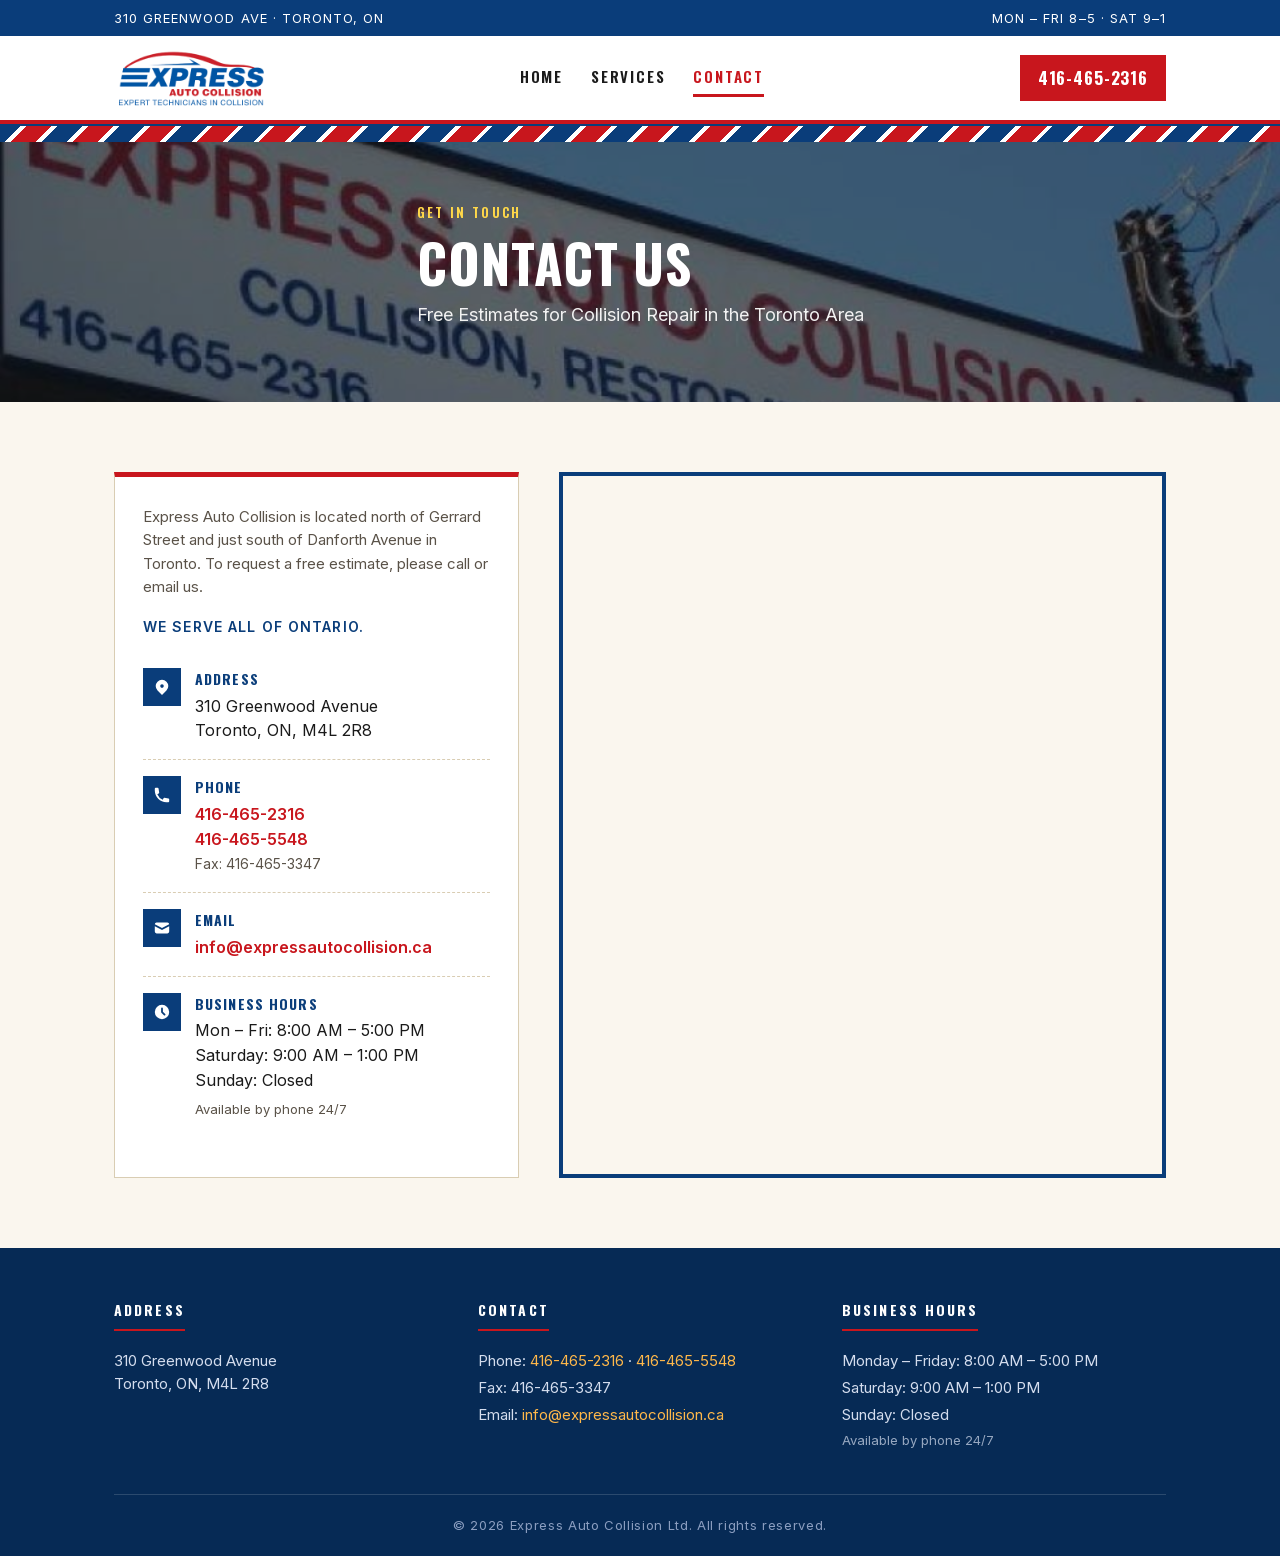
==== contact.html @ fe8fadc8 "Update Style" ====
<!DOCTYPE html>
<html lang="en">
<head>
  <meta charset="UTF-8">
  <meta name="viewport" content="width=device-width, initial-scale=1.0">
  <title>Contact Us &mdash; Express Auto Collision</title>
  <meta name="description" content="Contact Express Auto Collision in Toronto for a free estimate. Located at 310 Greenwood Avenue &mdash; call 416-465-2316.">
  <link rel="icon" type="image/png" href="assets/favicon/favicon-96x96.png" sizes="96x96">
  <link rel="icon" type="image/svg+xml" href="assets/favicon/favicon.svg">
  <link rel="shortcut icon" href="assets/favicon/favicon.ico">
  <link rel="apple-touch-icon" sizes="180x180" href="assets/favicon/apple-touch-icon.png">
  <link rel="manifest" href="assets/favicon/site.webmanifest">
  <link rel="stylesheet" href="styles.css">
</head>
<body>

  <div class="topbar">
    <div class="topbar-inner">
      <span>310 Greenwood Ave &middot; Toronto, ON</span>
      <span>Mon &ndash; Fri 8&ndash;5 &middot; Sat 9&ndash;1</span>
    </div>
  </div>

  <header class="site">
    <div class="container">
      <div class="header-row">
        <a href="index.html" class="logo">
          <img src="assets/images/logo.png" alt="Express Auto Collision">
        </a>
        <nav class="main" id="mainnav">
          <a href="index.html">Home</a>
          <a href="services.html">Services</a>
          <a href="contact.html" class="active">Contact</a>
        </nav>
        <a href="tel:4164652316" class="phone-cta">416-465-2316</a>
        <button class="menu-btn" id="menubtn" aria-label="Toggle menu" aria-controls="mainnav" aria-expanded="false">
          <span class="bar"></span>
          <span class="bar"></span>
          <span class="bar"></span>
        </button>
      </div>
    </div>
  </header>

  <div class="chevron"></div>

  <section class="page-banner">
    <img class="page-banner-img" src="assets/images/2b4786_ce7e1a1dde9145098809d41849586e33.jpg" alt="Express Auto Collision shop sign">
    <div class="page-banner-overlay">
      <div class="container">
        <p class="eyebrow" style="color:#ffd84a;">Get In Touch</p>
        <h1>Contact Us</h1>
        <p class="lede">Free Estimates for Collision Repair in the Toronto Area</p>
      </div>
    </div>
  </section>

  <section class="split">
    <div class="container">
      <div class="contact-grid">
        <div class="info-card">
          <p style="font-size:15px;margin-bottom:18px;">Express Auto Collision is located north of Gerrard Street and just south of Danforth Avenue in Toronto. To request a free estimate, please call or email us.</p>
          <p style="font-size:14px;color:var(--blue);font-weight:600;letter-spacing:.08em;text-transform:uppercase;">We serve all of Ontario.</p>

          <div class="info-row">
            <div class="info-icon">
              <svg fill="currentColor" viewBox="0 0 20 20"><path fill-rule="evenodd" d="M5.05 4.05a7 7 0 119.9 9.9L10 18.9l-4.95-4.95a7 7 0 010-9.9zM10 11a2 2 0 100-4 2 2 0 000 4z" clip-rule="evenodd"/></svg>
            </div>
            <div>
              <strong>Address</strong>
              <span>310 Greenwood Avenue<br>Toronto, ON, M4L 2R8</span>
            </div>
          </div>

          <div class="info-row">
            <div class="info-icon">
              <svg fill="currentColor" viewBox="0 0 20 20"><path d="M2 3a1 1 0 011-1h2.153a1 1 0 01.986.836l.74 4.435a1 1 0 01-.54 1.06l-1.548.773a11.037 11.037 0 006.105 6.105l.774-1.548a1 1 0 011.059-.54l4.435.74a1 1 0 01.836.986V17a1 1 0 01-1 1h-2C7.82 18 2 12.18 2 5V3z"/></svg>
            </div>
            <div>
              <strong>Phone</strong>
              <a href="tel:4164652316">416-465-2316</a><br>
              <a href="tel:4164655548">416-465-5548</a><br>
              <span style="font-size:14px;color:var(--muted);">Fax: 416-465-3347</span>
            </div>
          </div>

          <div class="info-row">
            <div class="info-icon">
              <svg fill="currentColor" viewBox="0 0 20 20"><path d="M2.003 5.884L10 9.882l7.997-3.998A2 2 0 0016 4H4a2 2 0 00-1.997 1.884z"/><path d="M18 8.118l-8 4-8-4V14a2 2 0 002 2h12a2 2 0 002-2V8.118z"/></svg>
            </div>
            <div>
              <strong>Email</strong>
              <a href="mailto:info@expressautocollision.ca">info@expressautocollision.ca</a>
            </div>
          </div>

          <div class="info-row">
            <div class="info-icon">
              <svg fill="currentColor" viewBox="0 0 20 20"><path fill-rule="evenodd" d="M10 18a8 8 0 100-16 8 8 0 000 16zm1-12a1 1 0 10-2 0v4a1 1 0 00.293.707l2.828 2.829a1 1 0 101.415-1.415L11 9.586V6z" clip-rule="evenodd"/></svg>
            </div>
            <div>
              <strong>Business Hours</strong>
              <span>Mon &ndash; Fri: 8:00 AM &ndash; 5:00 PM<br>
              Saturday: 9:00 AM &ndash; 1:00 PM<br>
              Sunday: Closed</span>
              <p style="font-size:13px;color:var(--muted);margin-top:6px;">Available by phone 24/7</p>
            </div>
          </div>
        </div>

        <div class="map">
          <iframe
            src="https://maps.google.com/maps?q=Express+Auto+Collision+310+Greenwood+Ave+Toronto+ON+M4L+2R8&output=embed"
            allowfullscreen=""
            loading="lazy"
            referrerpolicy="no-referrer-when-downgrade"
            title="Express Auto Collision Location"></iframe>
        </div>
      </div>
    </div>
  </section>

  <footer class="site">
    <div class="container">
      <div class="footer-grid">
        <div>
          <h4>Address</h4>
          <p>310 Greenwood Avenue<br>Toronto, ON, M4L 2R8</p>
        </div>
        <div>
          <h4>Contact</h4>
          <p>Phone: <a href="tel:4164652316">416-465-2316</a> &middot; <a href="tel:4164655548">416-465-5548</a></p>
          <p>Fax: 416-465-3347</p>
          <p>Email: <a href="mailto:info@expressautocollision.ca">info@expressautocollision.ca</a></p>
        </div>
        <div>
          <h4>Business Hours</h4>
          <p>Monday &ndash; Friday: 8:00 AM &ndash; 5:00 PM</p>
          <p>Saturday: 9:00 AM &ndash; 1:00 PM</p>
          <p>Sunday: Closed</p>
          <p style="opacity:.7;font-size:13px;">Available by phone 24/7</p>
        </div>
      </div>
      <div class="copyright">
        &copy; <span id="year">2026</span> Express Auto Collision Ltd. All rights reserved.
      </div>
    </div>
  </footer>

  <script>
    document.getElementById('year').textContent = new Date().getFullYear();
    const btn = document.getElementById('menubtn');
    const nav = document.getElementById('mainnav');
    const setMenu = (open) => {
      nav.classList.toggle('open', open);
      btn.setAttribute('aria-expanded', open);
    };
    btn.addEventListener('click', (e) => {
      e.stopPropagation();
      setMenu(!nav.classList.contains('open'));
    });
    nav.querySelectorAll('a').forEach(a => a.addEventListener('click', () => setMenu(false)));
    document.addEventListener('click', (e) => {
      if (nav.classList.contains('open') && !nav.contains(e.target) && !btn.contains(e.target)) setMenu(false);
    });
    document.addEventListener('keydown', (e) => { if (e.key === 'Escape') setMenu(false); });
  </script>
</body>
</html>
---- styles.css ----
@font-face {
  font-family: 'Oswald';
  font-style: normal;
  font-weight: 500 700;
  font-display: swap;
  src: url(assets/fonts/Oswald.woff2) format('woff2');
}
@font-face {
  font-family: 'Inter';
  font-style: normal;
  font-weight: 400 600;
  font-display: swap;
  src: url(assets/fonts/Inter.woff2) format('woff2');
}

:root {
  --red: #C8161D;
  --red-dark: #9E1117;
  --blue: #0A3D7A;
  --blue-dark: #062a55;
  --ink: #1a1a1a;
  --paper: #FAF6EE;
  --paper-2: #F2EBDB;
  --rule: #d9cdb3;
  --muted: #5a5248;
}

* { box-sizing: border-box; margin: 0; padding: 0; }

html { scroll-behavior: smooth; }

body {
  font-family: 'Inter', -apple-system, BlinkMacSystemFont, 'Segoe UI', sans-serif;
  background: var(--paper);
  color: var(--ink);
  line-height: 1.55;
  -webkit-font-smoothing: antialiased;
}

img { display: block; max-width: 100%; }
a { color: inherit; }

.container, .hero-content, .topbar-inner { max-width: 1100px; margin: 0 auto; }
.container, .hero-content { padding: 0 24px; }

h1, h2, h3, .display {
  font-family: 'Oswald', 'Arial Narrow', sans-serif;
  font-weight: 700;
  letter-spacing: 0.02em;
  text-transform: uppercase;
  line-height: 1.05;
}

.eyebrow {
  font-family: 'Oswald', sans-serif;
  font-weight: 600;
  letter-spacing: 0.18em;
  text-transform: uppercase;
  font-size: 13px;
  color: var(--red);
}

.topbar {
  background: var(--blue);
  color: #fff;
  font-size: 13px;
  letter-spacing: 0.08em;
  text-transform: uppercase;
}
.topbar-inner {
  display: flex;
  justify-content: space-between;
  align-items: center;
  padding: 8px 24px;
}
.topbar a { text-decoration: none; font-weight: 600; }
.topbar a:hover { color: #ffd; }

header.site {
  background: #fff;
  border-bottom: 4px solid var(--red);
  position: sticky;
  top: 0;
  z-index: 50;
  box-shadow: 0 2px 0 var(--blue);
}
.header-row {
  display: flex;
  align-items: center;
  justify-content: space-between;
  padding: 14px 0;
}
.logo img { height: 56px; width: auto; }

nav.main { display: flex; gap: 28px; align-items: center; }
nav.main a {
  font-family: 'Oswald', sans-serif;
  font-weight: 600;
  letter-spacing: 0.12em;
  text-transform: uppercase;
  text-decoration: none;
  color: var(--ink);
  font-size: 15px;
  padding: 6px 0;
  border-bottom: 3px solid transparent;
  transition: border-color .15s, color .15s;
}
nav.main a:hover { color: var(--red); }
nav.main a.active { color: var(--red); border-bottom-color: var(--red); }

.phone-cta {
  font-family: 'Oswald', sans-serif;
  font-weight: 700;
  letter-spacing: 0.05em;
  background: var(--red);
  color: #fff !important;
  text-decoration: none;
  padding: 10px 18px;
  font-size: 17px;
  display: inline-flex;
  align-items: center;
  gap: 8px;
}
.phone-cta:hover { background: var(--red-dark); }

.menu-btn {
  display: none;
  background: none;
  border: 2px solid var(--ink);
  width: 42px;
  height: 38px;
  padding: 0;
  position: relative;
  cursor: pointer;
}
.menu-btn .bar {
  position: absolute;
  left: 9px;
  right: 9px;
  height: 2px;
  background: var(--ink);
  transition: top .2s ease, transform .2s ease, opacity .15s ease;
}
.menu-btn .bar:nth-child(1) { top: 11px; }
.menu-btn .bar:nth-child(2) { top: 17px; }
.menu-btn .bar:nth-child(3) { top: 23px; }
.menu-btn[aria-expanded="true"] .bar:nth-child(1) { top: 17px; transform: rotate(45deg); }
.menu-btn[aria-expanded="true"] .bar:nth-child(2) { opacity: 0; }
.menu-btn[aria-expanded="true"] .bar:nth-child(3) { top: 17px; transform: rotate(-45deg); }

.chevron {
  height: 18px;
  background:
    repeating-linear-gradient(
      -45deg,
      var(--red) 0 18px,
      #fff 18px 22px,
      var(--blue) 22px 40px,
      #fff 40px 44px
    );
}
.chevron-thin { height: 10px; }

.hero {
  position: relative;
  background: #222;
  overflow: hidden;
}
.hero-img {
  width: 100%;
  height: 480px;
  object-fit: cover;
  object-position: center;
  filter: brightness(0.55) contrast(1.05);
}
.hero-overlay, .page-banner-overlay {
  position: absolute;
  inset: 0;
  display: flex;
  align-items: center;
}
.hero-overlay {
  background:
    linear-gradient(90deg, rgba(0,0,0,0.7) 0%, rgba(0,0,0,0.35) 50%, rgba(0,0,0,0.1) 100%);
}
.hero-content { width: 100%; }
.hero h1 {
  color: #fff;
  font-size: clamp(40px, 6vw, 72px);
  line-height: 0.95;
  margin-bottom: 18px;
  text-shadow: 0 2px 8px rgba(0,0,0,0.4);
}
.hero h1 .accent { color: #ffd84a; display: block; }
.hero p.lede {
  color: #f2f2f2;
  font-size: 19px;
  max-width: 560px;
  margin-bottom: 28px;
}

.btn {
  display: inline-block;
  font-family: 'Oswald', sans-serif;
  font-weight: 700;
  text-transform: uppercase;
  letter-spacing: 0.08em;
  text-decoration: none;
  padding: 14px 28px;
  font-size: 17px;
  transition: transform .1s, background .15s;
  border: 0;
  cursor: pointer;
}
.btn-primary {
  background: var(--red);
  color: #fff;
  box-shadow: 4px 4px 0 var(--blue);
}
.btn-primary:hover { background: var(--red-dark); transform: translate(-2px, -2px); box-shadow: 6px 6px 0 var(--blue); }
.btn-outline {
  background: transparent;
  color: var(--red);
  border: 3px solid var(--red);
}
.btn-outline:hover { background: var(--red); color: #fff; }

.trust-strip {
  background: var(--blue);
  color: #fff;
}
.trust-grid {
  display: grid;
  grid-template-columns: repeat(3, 1fr);
}
.trust-item {
  padding: 22px 16px;
  text-align: center;
  font-family: 'Oswald', sans-serif;
  font-weight: 600;
  letter-spacing: 0.08em;
  text-transform: uppercase;
  font-size: 15px;
  border-right: 1px solid rgba(255,255,255,0.25);
}
.trust-item:last-child { border-right: 0; }
.trust-item .check { color: #ffd84a; font-weight: 900; margin-right: 6px; }

section.split {
  padding: 70px 0;
}
section.split.alt { background: var(--paper-2); }
.split-grid {
  display: grid;
  grid-template-columns: 1fr 1fr;
  gap: 60px;
  align-items: center;
}
.split-grid.reverse > div:first-child { order: 2; }

section h2 {
  font-size: clamp(28px, 3.5vw, 40px);
  color: var(--ink);
  margin-bottom: 18px;
}
section p { color: var(--muted); margin-bottom: 14px; font-size: 17px; }
.eyebrow + h2 { margin-top: 6px; }

.framed {
  position: relative;
  padding: 12px;
  background: #fff;
  border: 1px solid var(--rule);
  box-shadow: 0 10px 24px rgba(0,0,0,0.12);
}
.framed img {
  width: 100%;
  height: 340px;
  object-fit: cover;
  display: block;
}

.cta-banner {
  background:
    linear-gradient(rgba(200,22,29,0.92), rgba(200,22,29,0.92)),
    url('assets/images/ba2cd3_63855f4f67bd4a74bb8418bea5926655.jpg') center/cover;
  color: #fff;
  padding: 70px 0;
  text-align: center;
}
.cta-banner h2 {
  font-size: clamp(28px, 4vw, 44px);
  color: #fff;
  margin-bottom: 14px;
}
.cta-banner p { color: #fff; font-size: 19px; margin-bottom: 28px; opacity: 0.95; }
.cta-banner .btn {
  background: #fff;
  color: var(--red);
  box-shadow: 4px 4px 0 var(--blue-dark);
  font-size: 22px;
  padding: 16px 36px;
}
.cta-banner .btn:hover { background: #fffbe6; }

.page-banner {
  position: relative;
  background: var(--ink);
  padding: 0;
  overflow: hidden;
}
.page-banner-img {
  width: 100%;
  height: 260px;
  object-fit: cover;
  filter: brightness(0.45);
}
.page-banner h1 {
  color: #fff;
  font-size: clamp(32px, 5vw, 52px);
}
.page-banner p.lede { color: #f2f2f2; font-size: 18px; margin-top: 10px; }

.services-grid {
  display: grid;
  grid-template-columns: 1fr 1fr;
  gap: 16px;
  margin-top: 28px;
}
.service-item {
  background: #fff;
  border: 1px solid var(--rule);
  border-left: 5px solid var(--red);
  padding: 16px 20px;
  display: flex;
  align-items: center;
  gap: 14px;
  font-family: 'Oswald', sans-serif;
  font-weight: 600;
  letter-spacing: 0.03em;
  text-transform: uppercase;
  font-size: 16px;
}
.service-item .num {
  color: var(--blue);
  font-weight: 700;
  font-size: 22px;
  font-family: 'Oswald', sans-serif;
}

.services-layout {
  display: grid;
  grid-template-columns: 1.7fr 1fr;
  gap: 48px;
  margin-top: 28px;
  align-items: start;
}
.services-list { list-style: none; margin-top: 16px; }
.services-list li {
  display: flex;
  align-items: center;
  gap: 14px;
  padding: 14px 0;
  border-bottom: 1px solid var(--rule);
  font-family: 'Oswald', sans-serif;
  font-weight: 600;
  letter-spacing: 0.03em;
  text-transform: uppercase;
  font-size: 17px;
  color: var(--ink);
}
.services-list li:last-child { border-bottom: 0; }
.services-list .tick {
  flex-shrink: 0;
  width: 26px;
  height: 26px;
  background: var(--red);
  color: #fff;
  display: flex;
  align-items: center;
  justify-content: center;
  font-size: 14px;
  font-weight: 900;
}
.services-photo-col { display: grid; gap: 28px; }
.services-photo-col .framed img { height: 220px; }

.contact-grid {
  display: grid;
  grid-template-columns: 2fr 3fr;
  gap: 40px;
  align-items: stretch;
}
.info-card {
  background: #fff;
  border: 1px solid var(--rule);
  border-top: 5px solid var(--red);
  padding: 28px;
}
.info-row {
  display: flex;
  gap: 14px;
  padding: 16px 0;
  border-bottom: 1px dashed var(--rule);
}
.info-row:last-child { border-bottom: 0; }
.info-icon {
  width: 38px;
  height: 38px;
  background: var(--blue);
  color: #fff;
  display: flex;
  align-items: center;
  justify-content: center;
  flex-shrink: 0;
}
.info-icon svg { width: 18px; height: 18px; }
.info-row strong {
  font-family: 'Oswald', sans-serif;
  letter-spacing: 0.08em;
  text-transform: uppercase;
  font-size: 14px;
  color: var(--blue);
  display: block;
  margin-bottom: 4px;
}
.info-row a { color: var(--red); text-decoration: none; font-weight: 600; }
.info-row a:hover { text-decoration: underline; }
.map iframe {
  width: 100%;
  height: 100%;
  min-height: 460px;
  border: 4px solid var(--blue);
  display: block;
}

footer.site {
  background: var(--blue-dark);
  color: #d4ddee;
  padding: 50px 0 0;
  margin-top: 0;
}
.footer-grid {
  display: grid;
  grid-template-columns: repeat(3, 1fr);
  gap: 40px;
}
footer h4 {
  font-family: 'Oswald', sans-serif;
  font-weight: 700;
  letter-spacing: 0.15em;
  text-transform: uppercase;
  color: #fff;
  font-size: 14px;
  margin-bottom: 14px;
  border-bottom: 2px solid var(--red);
  padding-bottom: 8px;
  display: inline-block;
}
footer p { color: #d4ddee; margin: 4px 0; font-size: 15px; }
footer a { color: #ffb84a; text-decoration: none; }
footer a:hover { text-decoration: underline; }
.copyright {
  border-top: 1px solid rgba(255,255,255,0.15);
  margin-top: 40px;
  padding: 20px 0;
  text-align: center;
  font-size: 13px;
  color: #8b9ec0;
  letter-spacing: 0.05em;
}

@media (max-width: 768px) {
  .menu-btn { display: block; }
  nav.main { display: none; position: absolute; top: calc(100% + 4px); left: 0; right: 0; background: #fff; flex-direction: column; align-items: stretch; gap: 0; padding: 0; box-shadow: 0 8px 20px rgba(0,0,0,0.15); }
  nav.main.open { display: flex; animation: navdrop .18s ease; }
  @keyframes navdrop { from { opacity: 0; transform: translateY(-8px); } to { opacity: 1; transform: translateY(0); } }
  nav.main a { padding: 16px 24px; border-bottom: 1px solid #eee; border-left: 4px solid transparent; }
  nav.main a.active { border-left-color: var(--red); }
  .topbar-inner { font-size: 11px; padding: 6px 16px; letter-spacing: 0.02em; }
  .split-grid { grid-template-columns: 1fr; gap: 32px; }
  .split-grid.reverse > div:first-child { order: 0; }
  .trust-grid { grid-template-columns: 1fr; }
  .trust-item { border-right: 0; border-bottom: 1px solid rgba(255,255,255,0.25); }
  .services-grid { grid-template-columns: 1fr; }
  .services-layout { grid-template-columns: 1fr; gap: 32px; }
  .contact-grid { grid-template-columns: 1fr; }
  .map iframe { min-height: 320px; }
  .footer-grid { grid-template-columns: 1fr; gap: 28px; }
  .hero-img { height: 360px; }
  .header-row { gap: 10px; }
  .logo { margin-right: auto; }
  .logo img { height: 42px; }
  .phone-cta { height: 38px; padding: 0 16px; font-size: 16px; letter-spacing: 0.02em; white-space: nowrap; }
}

@media (max-width: 360px) {
  .logo img { height: 38px; }
  .phone-cta { padding: 0 11px; font-size: 15px; }
}
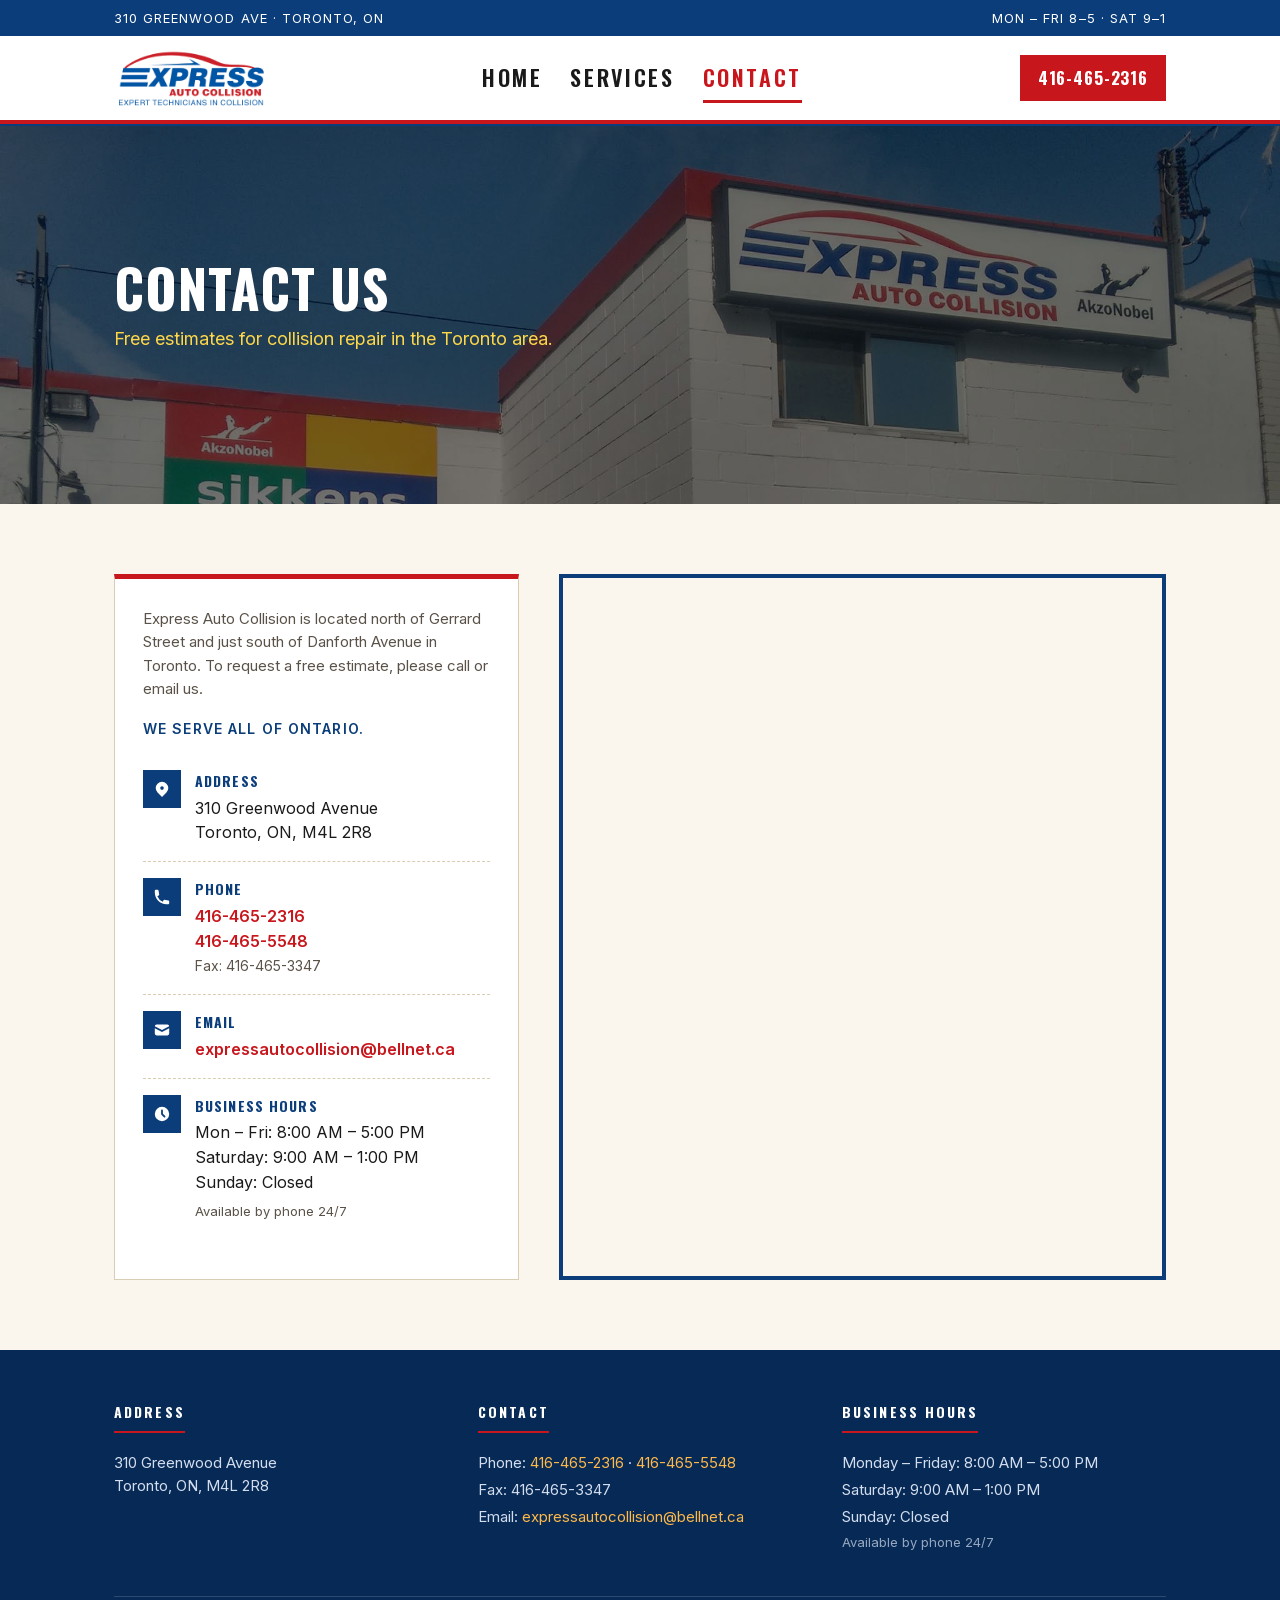
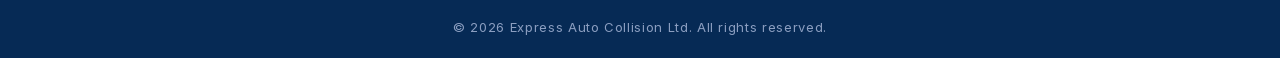
==== commit aa33444a: "Remove Chevrons" ====
--- a/contact.html
+++ b/contact.html
@@ -42,15 +42,12 @@
     </div>
   </header>
 
-  <div class="chevron"></div>
-
   <section class="page-banner">
-    <img class="page-banner-img" src="assets/images/2b4786_ce7e1a1dde9145098809d41849586e33.jpg" alt="Express Auto Collision shop sign">
+    <img class="page-banner-img" src="assets/images/outside.jpg" alt="Express Auto Collision storefront" >
     <div class="page-banner-overlay">
-      <div class="container">
-        <p class="eyebrow" style="color:#ffd84a;">Get In Touch</p>
-        <h1>Contact Us</h1>
-        <p class="lede">Free Estimates for Collision Repair in the Toronto Area</p>
+      <div class="hero-content">
+        <h1 style="color:#fff;">Contact Us</h1>
+        <p class="lede" style="color:#ffd84a;">Free estimates for collision repair in the Toronto area.</p>
       </div>
     </div>
   </section>
@@ -90,7 +87,7 @@
             </div>
             <div>
               <strong>Email</strong>
-              <a href="mailto:info@expressautocollision.ca">info@expressautocollision.ca</a>
+              <a href="mailto:expressautocollision@bellnet.ca">expressautocollision@bellnet.ca</a>
             </div>
           </div>
 
@@ -131,7 +128,7 @@
           <h4>Contact</h4>
           <p>Phone: <a href="tel:4164652316">416-465-2316</a> &middot; <a href="tel:4164655548">416-465-5548</a></p>
           <p>Fax: 416-465-3347</p>
-          <p>Email: <a href="mailto:info@expressautocollision.ca">info@expressautocollision.ca</a></p>
+          <p>Email: <a href="mailto:expressautocollision@bellnet.ca">expressautocollision@bellnet.ca</a></p>
         </div>
         <div>
           <h4>Business Hours</h4>
--- a/styles.css
+++ b/styles.css
@@ -100,7 +100,7 @@
   text-transform: uppercase;
   text-decoration: none;
   color: var(--ink);
-  font-size: 15px;
+  font-size: 22px;
   padding: 6px 0;
   border-bottom: 3px solid transparent;
   transition: border-color .15s, color .15s;
@@ -148,19 +148,6 @@
 .menu-btn[aria-expanded="true"] .bar:nth-child(2) { opacity: 0; }
 .menu-btn[aria-expanded="true"] .bar:nth-child(3) { top: 17px; transform: rotate(-45deg); }
 
-.chevron {
-  height: 18px;
-  background:
-    repeating-linear-gradient(
-      -45deg,
-      var(--red) 0 18px,
-      #fff 18px 22px,
-      var(--blue) 22px 40px,
-      #fff 40px 44px
-    );
-}
-.chevron-thin { height: 10px; }
-
 .hero {
   position: relative;
   background: #222;
@@ -180,8 +167,7 @@
   align-items: center;
 }
 .hero-overlay {
-  background:
-    linear-gradient(90deg, rgba(0,0,0,0.7) 0%, rgba(0,0,0,0.35) 50%, rgba(0,0,0,0.1) 100%);
+  background: linear-gradient(90deg, rgba(0,0,0,0.7) 0%, rgba(0,0,0,0.35) 50%, rgba(0,0,0,0.1) 100%);
 }
 .hero-content { width: 100%; }
 .hero h1 {
@@ -283,7 +269,7 @@
 .cta-banner {
   background:
     linear-gradient(rgba(200,22,29,0.92), rgba(200,22,29,0.92)),
-    url('assets/images/ba2cd3_63855f4f67bd4a74bb8418bea5926655.jpg') center/cover;
+    url('assets/images/outside.jpg') center/cover;
   color: #fff;
   padding: 70px 0;
   text-align: center;
@@ -301,7 +287,7 @@
   font-size: 22px;
   padding: 16px 36px;
 }
-.cta-banner .btn:hover { background: #fffbe6; }
+.cta-banner .btn:hover { background: #fffbe6; transform: translate(-2px, -2px); box-shadow: 6px 6px 0 var(--blue-dark); }
 
 .page-banner {
   position: relative;
@@ -311,8 +297,9 @@
 }
 .page-banner-img {
   width: 100%;
-  height: 260px;
+  height: 380px;
   object-fit: cover;
+  object-position: top;
   filter: brightness(0.45);
 }
 .page-banner h1 {
@@ -476,7 +463,7 @@
   nav.main.open { display: flex; animation: navdrop .18s ease; }
   @keyframes navdrop { from { opacity: 0; transform: translateY(-8px); } to { opacity: 1; transform: translateY(0); } }
   nav.main a { padding: 16px 24px; border-bottom: 1px solid #eee; border-left: 4px solid transparent; }
-  nav.main a.active { border-left-color: var(--red); }
+  nav.main a.active { border-left-color: var(--red); border-bottom-color: #eee; }
   .topbar-inner { font-size: 11px; padding: 6px 16px; letter-spacing: 0.02em; }
   .split-grid { grid-template-columns: 1fr; gap: 32px; }
   .split-grid.reverse > div:first-child { order: 0; }
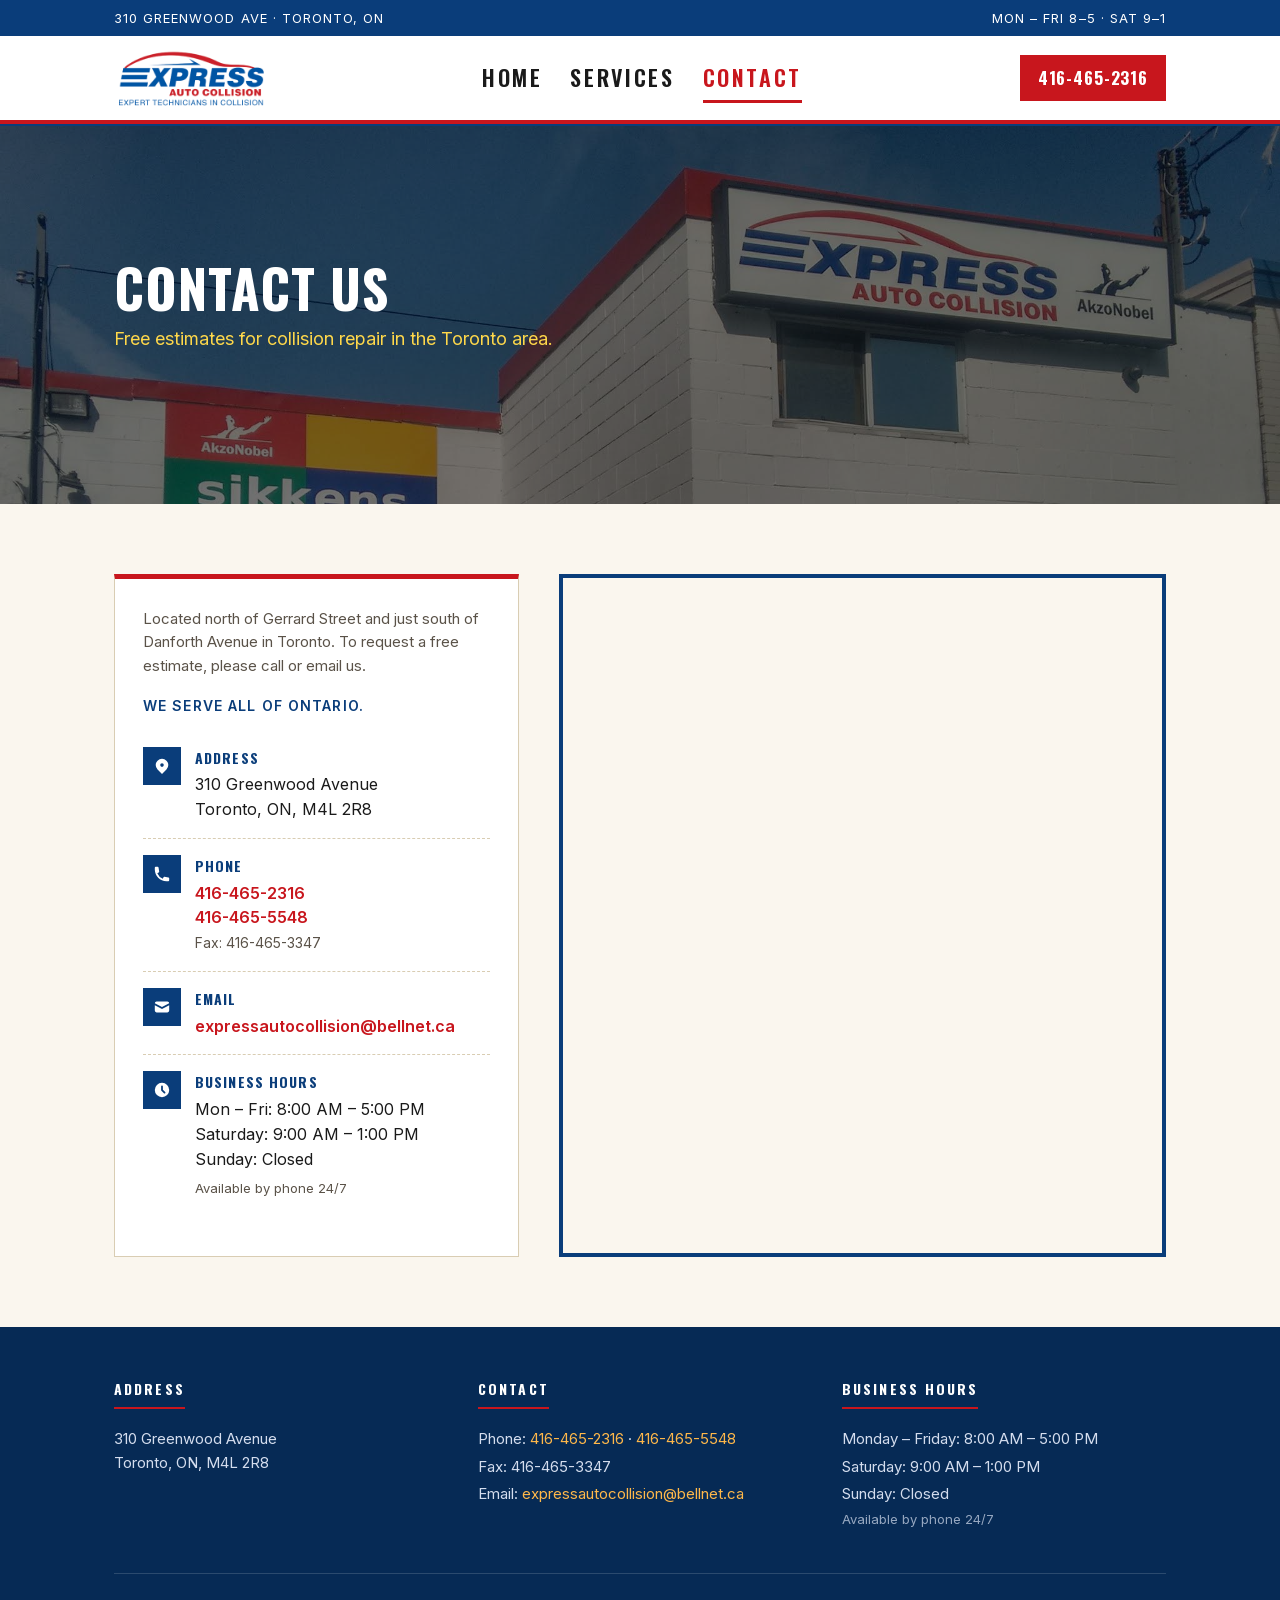
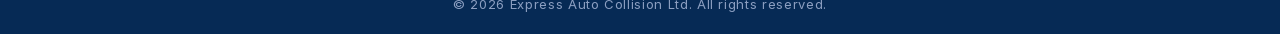
==== commit 294f2d11: "Update images and text" ====
--- a/contact.html
+++ b/contact.html
@@ -56,7 +56,7 @@
     <div class="container">
       <div class="contact-grid">
         <div class="info-card">
-          <p style="font-size:15px;margin-bottom:18px;">Express Auto Collision is located north of Gerrard Street and just south of Danforth Avenue in Toronto. To request a free estimate, please call or email us.</p>
+          <p style="font-size:15px;margin-bottom:18px;">Located north of Gerrard Street and just south of Danforth Avenue in Toronto. To request a free estimate, please call or email us.</p>
           <p style="font-size:14px;color:var(--blue);font-weight:600;letter-spacing:.08em;text-transform:uppercase;">We serve all of Ontario.</p>
 
           <div class="info-row">
--- a/styles.css
+++ b/styles.css
@@ -269,7 +269,7 @@
 .cta-banner {
   background:
     linear-gradient(rgba(200,22,29,0.92), rgba(200,22,29,0.92)),
-    url('assets/images/outside.jpg') center/cover;
+    url('assets/images/rolls-royce.png') center/cover;
   color: #fff;
   padding: 70px 0;
   text-align: center;
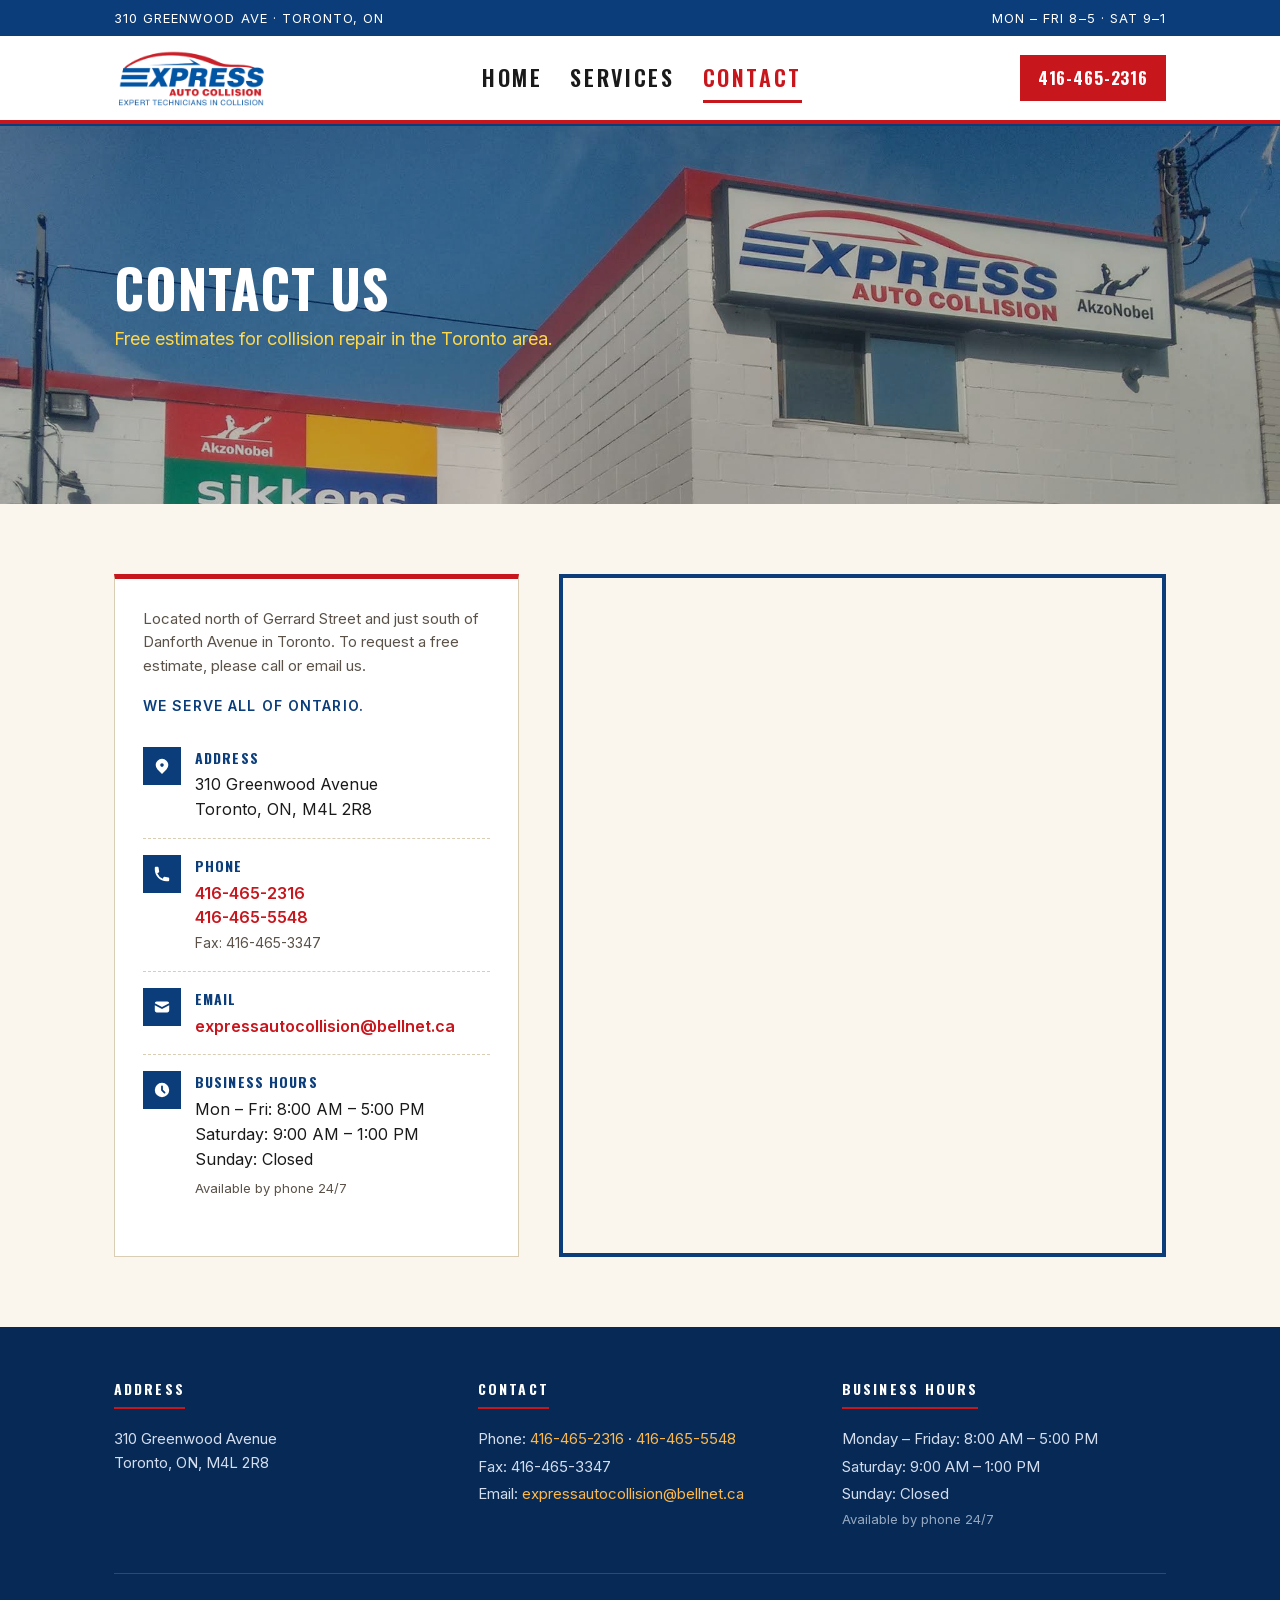
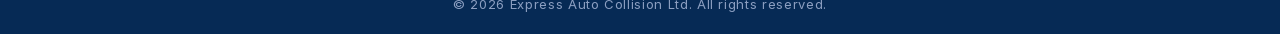
==== commit 4b66cb48: "update titles and desc" ====
--- a/contact.html
+++ b/contact.html
@@ -4,7 +4,7 @@
   <meta charset="UTF-8">
   <meta name="viewport" content="width=device-width, initial-scale=1.0">
   <title>Contact Us &mdash; Express Auto Collision</title>
-  <meta name="description" content="Contact Express Auto Collision in Toronto for a free estimate. Located at 310 Greenwood Avenue &mdash; call 416-465-2316.">
+  <meta name="description" content="Located at 310 Greenwood Avenue, Toronto. Call 416-465-2316.">
   <link rel="icon" type="image/png" href="assets/favicon/favicon-96x96.png" sizes="96x96">
   <link rel="icon" type="image/svg+xml" href="assets/favicon/favicon.svg">
   <link rel="shortcut icon" href="assets/favicon/favicon.ico">
--- a/styles.css
+++ b/styles.css
@@ -43,7 +43,7 @@
 .container, .hero-content, .topbar-inner { max-width: 1100px; margin: 0 auto; }
 .container, .hero-content { padding: 0 24px; }
 
-h1, h2, h3, .display {
+h1, h2, h3 {
   font-family: 'Oswald', 'Arial Narrow', sans-serif;
   font-weight: 700;
   letter-spacing: 0.02em;
@@ -158,16 +158,13 @@
   height: 480px;
   object-fit: cover;
   object-position: center;
-  filter: brightness(0.55) contrast(1.05);
+  filter: brightness(0.75);
 }
 .hero-overlay, .page-banner-overlay {
   position: absolute;
   inset: 0;
   display: flex;
   align-items: center;
-}
-.hero-overlay {
-  background: linear-gradient(90deg, rgba(0,0,0,0.7) 0%, rgba(0,0,0,0.35) 50%, rgba(0,0,0,0.1) 100%);
 }
 .hero-content { width: 100%; }
 .hero h1 {
@@ -211,26 +208,6 @@
 }
 .btn-outline:hover { background: var(--red); color: #fff; }
 
-.trust-strip {
-  background: var(--blue);
-  color: #fff;
-}
-.trust-grid {
-  display: grid;
-  grid-template-columns: repeat(3, 1fr);
-}
-.trust-item {
-  padding: 22px 16px;
-  text-align: center;
-  font-family: 'Oswald', sans-serif;
-  font-weight: 600;
-  letter-spacing: 0.08em;
-  text-transform: uppercase;
-  font-size: 15px;
-  border-right: 1px solid rgba(255,255,255,0.25);
-}
-.trust-item:last-child { border-right: 0; }
-.trust-item .check { color: #ffd84a; font-weight: 900; margin-right: 6px; }
 
 section.split {
   padding: 70px 0;
@@ -300,7 +277,7 @@
   height: 380px;
   object-fit: cover;
   object-position: top;
-  filter: brightness(0.45);
+  filter: brightness(0.75);
 }
 .page-banner h1 {
   color: #fff;
@@ -308,32 +285,6 @@
 }
 .page-banner p.lede { color: #f2f2f2; font-size: 18px; margin-top: 10px; }
 
-.services-grid {
-  display: grid;
-  grid-template-columns: 1fr 1fr;
-  gap: 16px;
-  margin-top: 28px;
-}
-.service-item {
-  background: #fff;
-  border: 1px solid var(--rule);
-  border-left: 5px solid var(--red);
-  padding: 16px 20px;
-  display: flex;
-  align-items: center;
-  gap: 14px;
-  font-family: 'Oswald', sans-serif;
-  font-weight: 600;
-  letter-spacing: 0.03em;
-  text-transform: uppercase;
-  font-size: 16px;
-}
-.service-item .num {
-  color: var(--blue);
-  font-weight: 700;
-  font-size: 22px;
-  font-family: 'Oswald', sans-serif;
-}
 
 .services-layout {
   display: grid;
@@ -425,7 +376,6 @@
   background: var(--blue-dark);
   color: #d4ddee;
   padding: 50px 0 0;
-  margin-top: 0;
 }
 .footer-grid {
   display: grid;
@@ -467,9 +417,6 @@
   .topbar-inner { font-size: 11px; padding: 6px 16px; letter-spacing: 0.02em; }
   .split-grid { grid-template-columns: 1fr; gap: 32px; }
   .split-grid.reverse > div:first-child { order: 0; }
-  .trust-grid { grid-template-columns: 1fr; }
-  .trust-item { border-right: 0; border-bottom: 1px solid rgba(255,255,255,0.25); }
-  .services-grid { grid-template-columns: 1fr; }
   .services-layout { grid-template-columns: 1fr; gap: 32px; }
   .contact-grid { grid-template-columns: 1fr; }
   .map iframe { min-height: 320px; }
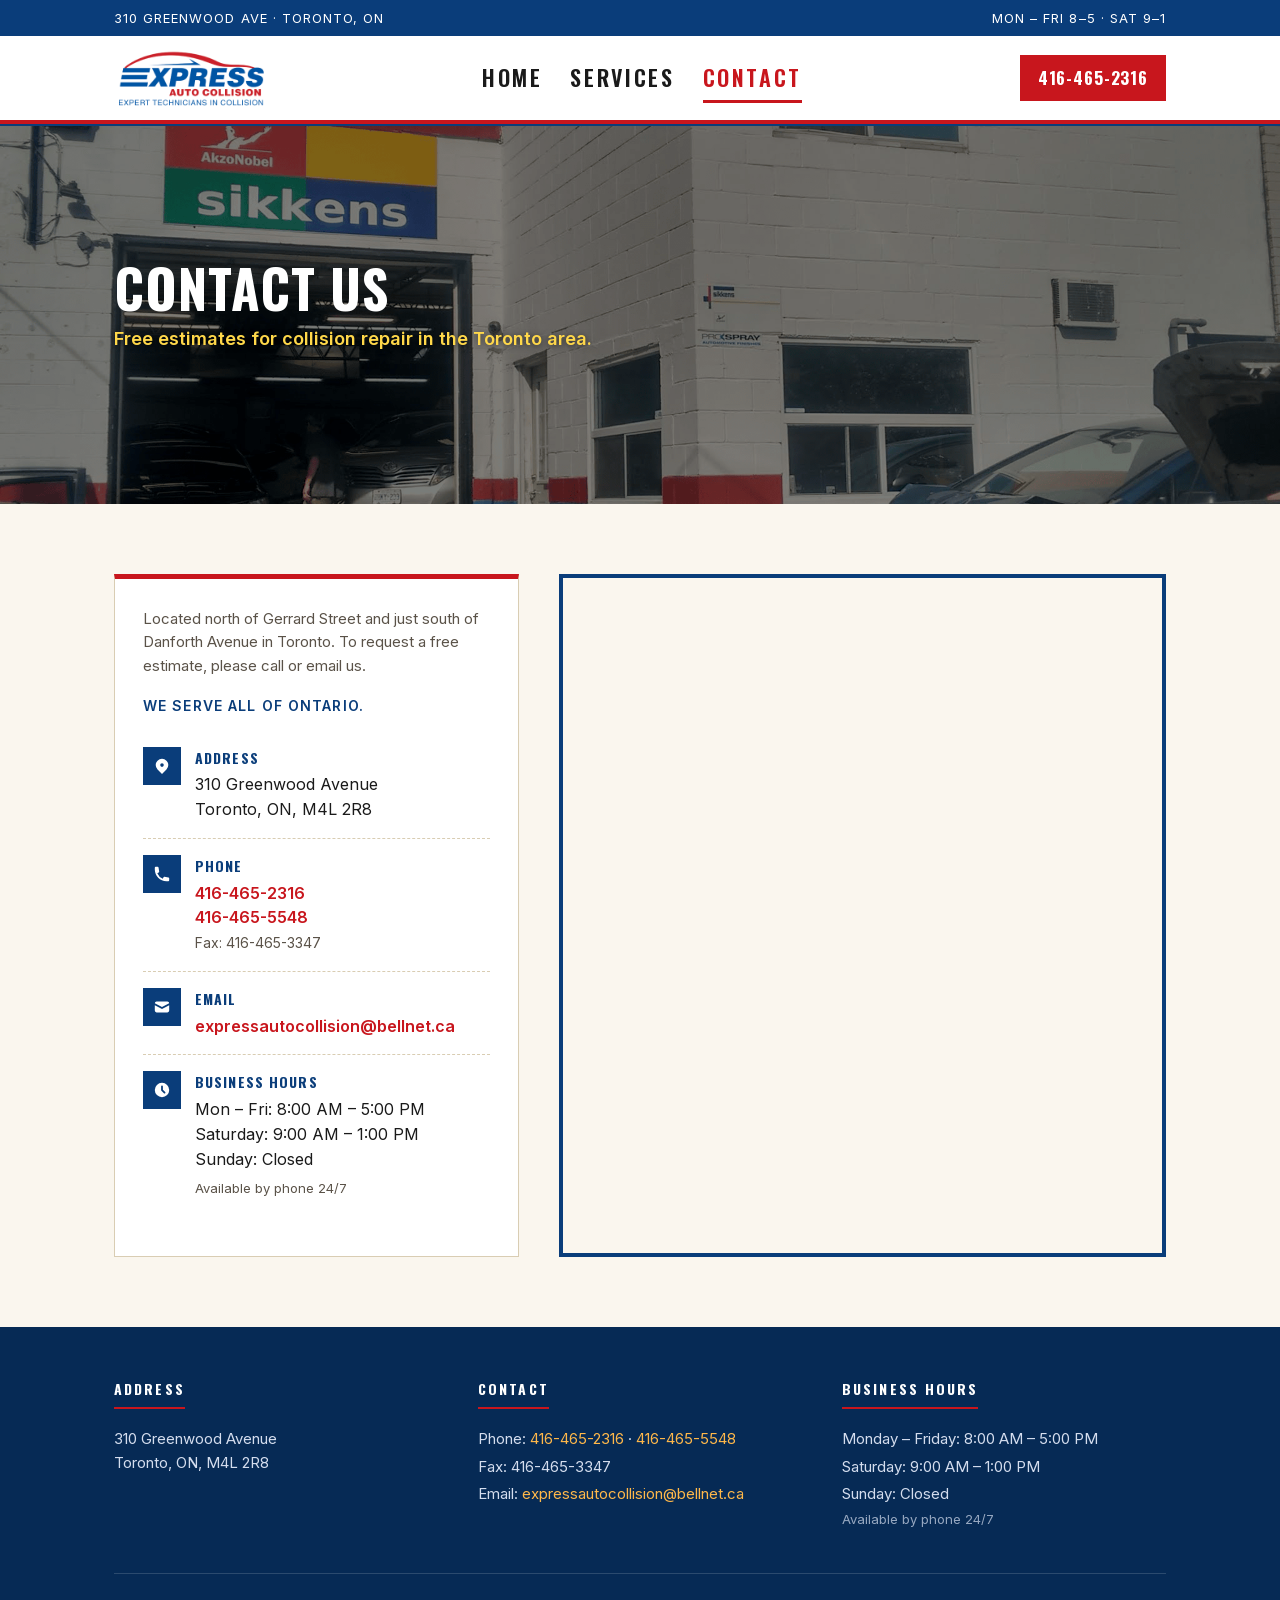
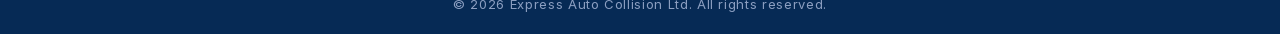
==== commit 159cfb35: "fix images" ====
--- a/contact.html
+++ b/contact.html
@@ -11,6 +11,12 @@
   <link rel="apple-touch-icon" sizes="180x180" href="assets/favicon/apple-touch-icon.png">
   <link rel="manifest" href="assets/favicon/site.webmanifest">
   <link rel="stylesheet" href="styles.css">
+  <link rel="canonical" href="https://www.expressautocollision.ca/contact.html">
+  <meta property="og:type" content="website">
+  <meta property="og:url" content="https://www.expressautocollision.ca/contact.html">
+  <meta property="og:title" content="Contact Us — Express Auto Collision">
+  <meta property="og:description" content="Located at 310 Greenwood Avenue, Toronto. Call 416-465-2316.">
+  <meta property="og:image" content="https://www.expressautocollision.ca/assets/images/outside.png">
 </head>
 <body>
 
@@ -43,11 +49,11 @@
   </header>
 
   <section class="page-banner">
-    <img class="page-banner-img" src="assets/images/outside.jpg" alt="Express Auto Collision storefront" >
+    <img class="page-banner-img" src="assets/images/outside.png" alt="Express Auto Collision storefront">
     <div class="page-banner-overlay">
       <div class="hero-content">
-        <h1 style="color:#fff;">Contact Us</h1>
-        <p class="lede" style="color:#ffd84a;">Free estimates for collision repair in the Toronto area.</p>
+        <h1>Contact Us</h1>
+        <p class="lede">Free estimates for collision repair in the Toronto area.</p>
       </div>
     </div>
   </section>
@@ -56,8 +62,8 @@
     <div class="container">
       <div class="contact-grid">
         <div class="info-card">
-          <p style="font-size:15px;margin-bottom:18px;">Located north of Gerrard Street and just south of Danforth Avenue in Toronto. To request a free estimate, please call or email us.</p>
-          <p style="font-size:14px;color:var(--blue);font-weight:600;letter-spacing:.08em;text-transform:uppercase;">We serve all of Ontario.</p>
+          <p class="info-intro">Located north of Gerrard Street and just south of Danforth Avenue in Toronto. To request a free estimate, please call or email us.</p>
+          <p class="serve-note">We serve all of Ontario.</p>
 
           <div class="info-row">
             <div class="info-icon">
@@ -77,7 +83,7 @@
               <strong>Phone</strong>
               <a href="tel:4164652316">416-465-2316</a><br>
               <a href="tel:4164655548">416-465-5548</a><br>
-              <span style="font-size:14px;color:var(--muted);">Fax: 416-465-3347</span>
+              <span class="fax-note">Fax: 416-465-3347</span>
             </div>
           </div>
 
@@ -100,7 +106,7 @@
               <span>Mon &ndash; Fri: 8:00 AM &ndash; 5:00 PM<br>
               Saturday: 9:00 AM &ndash; 1:00 PM<br>
               Sunday: Closed</span>
-              <p style="font-size:13px;color:var(--muted);margin-top:6px;">Available by phone 24/7</p>
+              <p class="hours-note">Available by phone 24/7</p>
             </div>
           </div>
         </div>
@@ -135,7 +141,7 @@
           <p>Monday &ndash; Friday: 8:00 AM &ndash; 5:00 PM</p>
           <p>Saturday: 9:00 AM &ndash; 1:00 PM</p>
           <p>Sunday: Closed</p>
-          <p style="opacity:.7;font-size:13px;">Available by phone 24/7</p>
+          <p class="footer-note">Available by phone 24/7</p>
         </div>
       </div>
       <div class="copyright">
--- a/styles.css
+++ b/styles.css
@@ -157,7 +157,7 @@
   width: 100%;
   height: 480px;
   object-fit: cover;
-  object-position: center;
+  object-position: top;
   filter: brightness(0.75);
 }
 .hero-overlay, .page-banner-overlay {
@@ -166,6 +166,7 @@
   display: flex;
   align-items: center;
 }
+.hero-overlay, .page-banner-overlay { background: rgba(0,0,0,0.35); }
 .hero-content { width: 100%; }
 .hero h1 {
   color: #fff;
@@ -180,6 +181,7 @@
   font-size: 19px;
   max-width: 560px;
   margin-bottom: 28px;
+  text-shadow: 0 1px 6px rgba(0,0,0,0.5);
 }
 
 .btn {
@@ -276,14 +278,22 @@
   width: 100%;
   height: 380px;
   object-fit: cover;
-  object-position: top;
+  object-position: center;
   filter: brightness(0.75);
 }
 .page-banner h1 {
   color: #fff;
   font-size: clamp(32px, 5vw, 52px);
 }
-.page-banner p.lede { color: #f2f2f2; font-size: 18px; margin-top: 10px; }
+.page-banner p.lede { color: #ffd84a; font-size: 18px; margin-top: 10px; font-weight: 600; text-shadow: 0 1px 6px rgba(0,0,0,0.6); }
+
+.split-grid .btn, .services-layout .btn { margin-top: 14px; }
+.services-section-heading { margin-top: 36px; font-size: 24px; }
+.footer-note { opacity: 0.7; font-size: 13px; }
+.info-intro { font-size: 15px; margin-bottom: 18px; }
+.serve-note { font-size: 14px; color: var(--blue); font-weight: 600; letter-spacing: .08em; text-transform: uppercase; }
+.fax-note { font-size: 14px; color: var(--muted); }
+.hours-note { font-size: 13px; color: var(--muted); margin-top: 6px; }
 
 
 .services-layout {
@@ -412,7 +422,7 @@
   nav.main { display: none; position: absolute; top: calc(100% + 4px); left: 0; right: 0; background: #fff; flex-direction: column; align-items: stretch; gap: 0; padding: 0; box-shadow: 0 8px 20px rgba(0,0,0,0.15); }
   nav.main.open { display: flex; animation: navdrop .18s ease; }
   @keyframes navdrop { from { opacity: 0; transform: translateY(-8px); } to { opacity: 1; transform: translateY(0); } }
-  nav.main a { padding: 16px 24px; border-bottom: 1px solid #eee; border-left: 4px solid transparent; }
+  nav.main a { padding: 16px 24px; border-bottom: 1px solid #eee; border-left: 4px solid transparent; font-size: 16px; }
   nav.main a.active { border-left-color: var(--red); border-bottom-color: #eee; }
   .topbar-inner { font-size: 11px; padding: 6px 16px; letter-spacing: 0.02em; }
   .split-grid { grid-template-columns: 1fr; gap: 32px; }
@@ -422,6 +432,7 @@
   .map iframe { min-height: 320px; }
   .footer-grid { grid-template-columns: 1fr; gap: 28px; }
   .hero-img { height: 360px; }
+  .page-banner-img { height: 240px; }
   .header-row { gap: 10px; }
   .logo { margin-right: auto; }
   .logo img { height: 42px; }
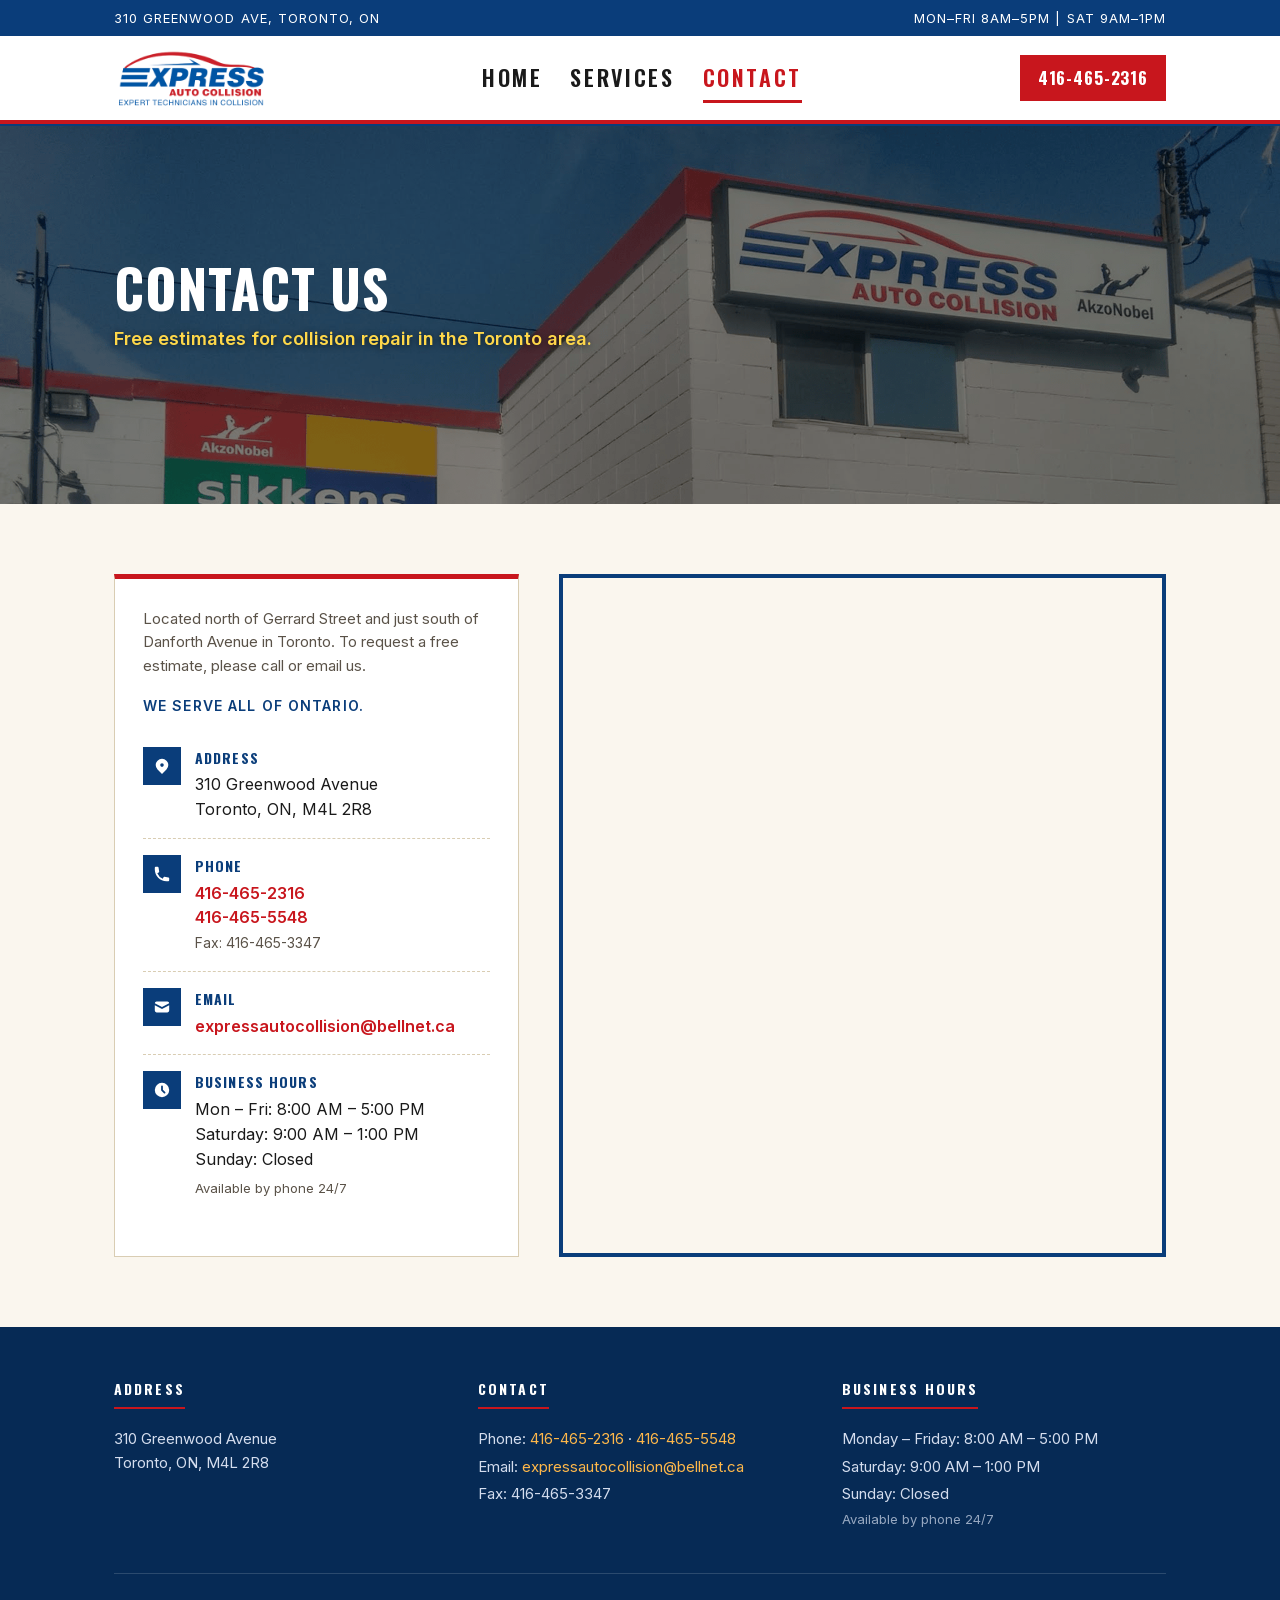
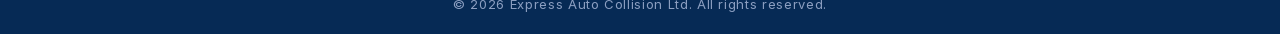
==== commit 538ce509: "Update minor things" ====
--- a/contact.html
+++ b/contact.html
@@ -22,8 +22,8 @@
 
   <div class="topbar">
     <div class="topbar-inner">
-      <span>310 Greenwood Ave &middot; Toronto, ON</span>
-      <span>Mon &ndash; Fri 8&ndash;5 &middot; Sat 9&ndash;1</span>
+      <span>310 Greenwood Ave, Toronto, ON</span>
+      <span>Mon&ndash;Fri 8am&ndash;5pm | Sat 9am&ndash;1pm</span>
     </div>
   </div>
 
@@ -133,8 +133,8 @@
         <div>
           <h4>Contact</h4>
           <p>Phone: <a href="tel:4164652316">416-465-2316</a> &middot; <a href="tel:4164655548">416-465-5548</a></p>
+          <p>Email: <a href="mailto:expressautocollision@bellnet.ca">expressautocollision@bellnet.ca</a></p>
           <p>Fax: 416-465-3347</p>
-          <p>Email: <a href="mailto:expressautocollision@bellnet.ca">expressautocollision@bellnet.ca</a></p>
         </div>
         <div>
           <h4>Business Hours</h4>
--- a/styles.css
+++ b/styles.css
@@ -278,7 +278,7 @@
   width: 100%;
   height: 380px;
   object-fit: cover;
-  object-position: center;
+  object-position: top;
   filter: brightness(0.75);
 }
 .page-banner h1 {
@@ -288,7 +288,7 @@
 .page-banner p.lede { color: #ffd84a; font-size: 18px; margin-top: 10px; font-weight: 600; text-shadow: 0 1px 6px rgba(0,0,0,0.6); }
 
 .split-grid .btn, .services-layout .btn { margin-top: 14px; }
-.services-section-heading { margin-top: 36px; font-size: 24px; }
+.services-section-heading { margin-top: 0; font-size: 24px; }
 .footer-note { opacity: 0.7; font-size: 13px; }
 .info-intro { font-size: 15px; margin-bottom: 18px; }
 .serve-note { font-size: 14px; color: var(--blue); font-weight: 600; letter-spacing: .08em; text-transform: uppercase; }
@@ -298,7 +298,7 @@
 
 .services-layout {
   display: grid;
-  grid-template-columns: 1.7fr 1fr;
+  grid-template-columns: 1fr 1.4fr;
   gap: 48px;
   margin-top: 28px;
   align-items: start;
@@ -330,8 +330,9 @@
   font-size: 14px;
   font-weight: 900;
 }
-.services-photo-col { display: grid; gap: 28px; }
-.services-photo-col .framed img { height: 220px; }
+.services-photo-col { display: grid; grid-template-columns: 1fr 1fr; gap: 16px; align-self: stretch; }
+.services-photo-col .framed { min-height: 0; }
+.services-photo-col .framed img { height: 100%; }
 
 .contact-grid {
   display: grid;
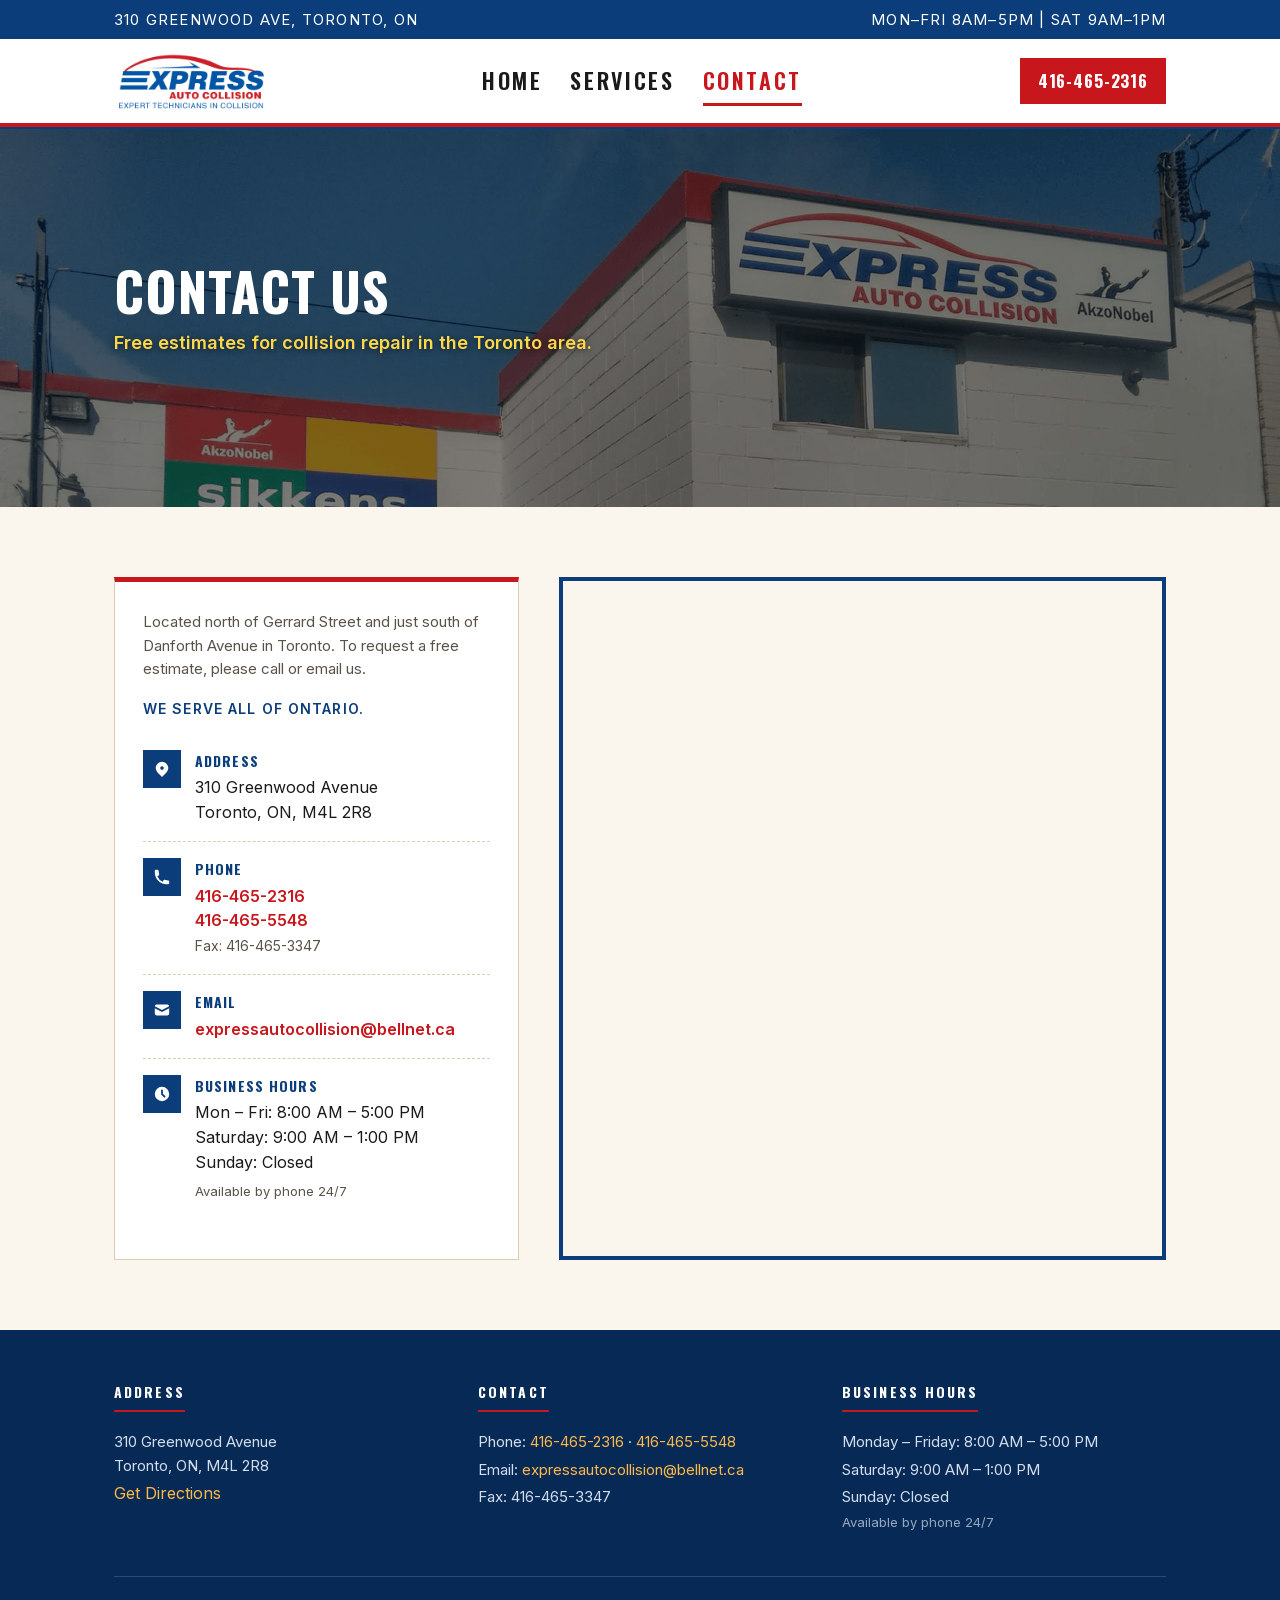
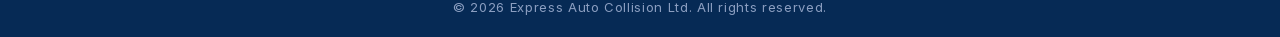
==== commit 7ecf27e5: "Updated images and responsiveness" ====
--- a/contact.html
+++ b/contact.html
@@ -93,7 +93,7 @@
             </div>
             <div>
               <strong>Email</strong>
-              <a href="mailto:expressautocollision@bellnet.ca">expressautocollision@bellnet.ca</a>
+              <a href="mailto:expressautocollision@bellnet.ca">expressautocollision<wbr>@bellnet.ca</a>
             </div>
           </div>
 
@@ -129,11 +129,12 @@
         <div>
           <h4>Address</h4>
           <p>310 Greenwood Avenue<br>Toronto, ON, M4L 2R8</p>
+          <a href="https://maps.app.goo.gl/qePN5Ej6j43J8CB16" target="_blank" rel="noopener">Get Directions</a>
         </div>
         <div>
           <h4>Contact</h4>
           <p>Phone: <a href="tel:4164652316">416-465-2316</a> &middot; <a href="tel:4164655548">416-465-5548</a></p>
-          <p>Email: <a href="mailto:expressautocollision@bellnet.ca">expressautocollision@bellnet.ca</a></p>
+          <p>Email: <a href="mailto:expressautocollision@bellnet.ca">expressautocollision<wbr>@bellnet.ca</a></p>
           <p>Fax: 416-465-3347</p>
         </div>
         <div>
--- a/styles.css
+++ b/styles.css
@@ -63,7 +63,7 @@
 .topbar {
   background: var(--blue);
   color: #fff;
-  font-size: 13px;
+  font-size: 15px;
   letter-spacing: 0.08em;
   text-transform: uppercase;
 }
@@ -175,7 +175,7 @@
   margin-bottom: 18px;
   text-shadow: 0 2px 8px rgba(0,0,0,0.4);
 }
-.hero h1 .accent { color: #ffd84a; display: block; }
+.hero h1 .accent { color: #ffd84a; display: block; font-size: 0.6em; }
 .hero p.lede {
   color: #f2f2f2;
   font-size: 19px;
@@ -373,7 +373,7 @@
   display: block;
   margin-bottom: 4px;
 }
-.info-row a { color: var(--red); text-decoration: none; font-weight: 600; }
+.info-row a { color: var(--red); text-decoration: none; font-weight: 600; overflow-wrap: break-word; }
 .info-row a:hover { text-decoration: underline; }
 .map iframe {
   width: 100%;
@@ -406,7 +406,7 @@
   display: inline-block;
 }
 footer p { color: #d4ddee; margin: 4px 0; font-size: 15px; }
-footer a { color: #ffb84a; text-decoration: none; }
+footer a { color: #ffb84a; text-decoration: none; overflow-wrap: break-word; }
 footer a:hover { text-decoration: underline; }
 .copyright {
   border-top: 1px solid rgba(255,255,255,0.15);
@@ -425,7 +425,8 @@
   @keyframes navdrop { from { opacity: 0; transform: translateY(-8px); } to { opacity: 1; transform: translateY(0); } }
   nav.main a { padding: 16px 24px; border-bottom: 1px solid #eee; border-left: 4px solid transparent; font-size: 16px; }
   nav.main a.active { border-left-color: var(--red); border-bottom-color: #eee; }
-  .topbar-inner { font-size: 11px; padding: 6px 16px; letter-spacing: 0.02em; }
+  .topbar-inner { font-size: 13px; padding: 6px 16px; letter-spacing: 0.02em; justify-content: center; }
+  .topbar-inner span:first-child { display: none; }
   .split-grid { grid-template-columns: 1fr; gap: 32px; }
   .split-grid.reverse > div:first-child { order: 0; }
   .services-layout { grid-template-columns: 1fr; gap: 32px; }
@@ -437,10 +438,10 @@
   .header-row { gap: 10px; }
   .logo { margin-right: auto; }
   .logo img { height: 42px; }
-  .phone-cta { height: 38px; padding: 0 16px; font-size: 16px; letter-spacing: 0.02em; white-space: nowrap; }
+  header .phone-cta { height: 38px; padding: 0 16px; font-size: 16px; letter-spacing: 0.02em; white-space: nowrap; }
 }
 
 @media (max-width: 360px) {
   .logo img { height: 38px; }
-  .phone-cta { padding: 0 11px; font-size: 15px; }
-}
+  header .phone-cta { padding: 0 11px; font-size: 15px; }
+}
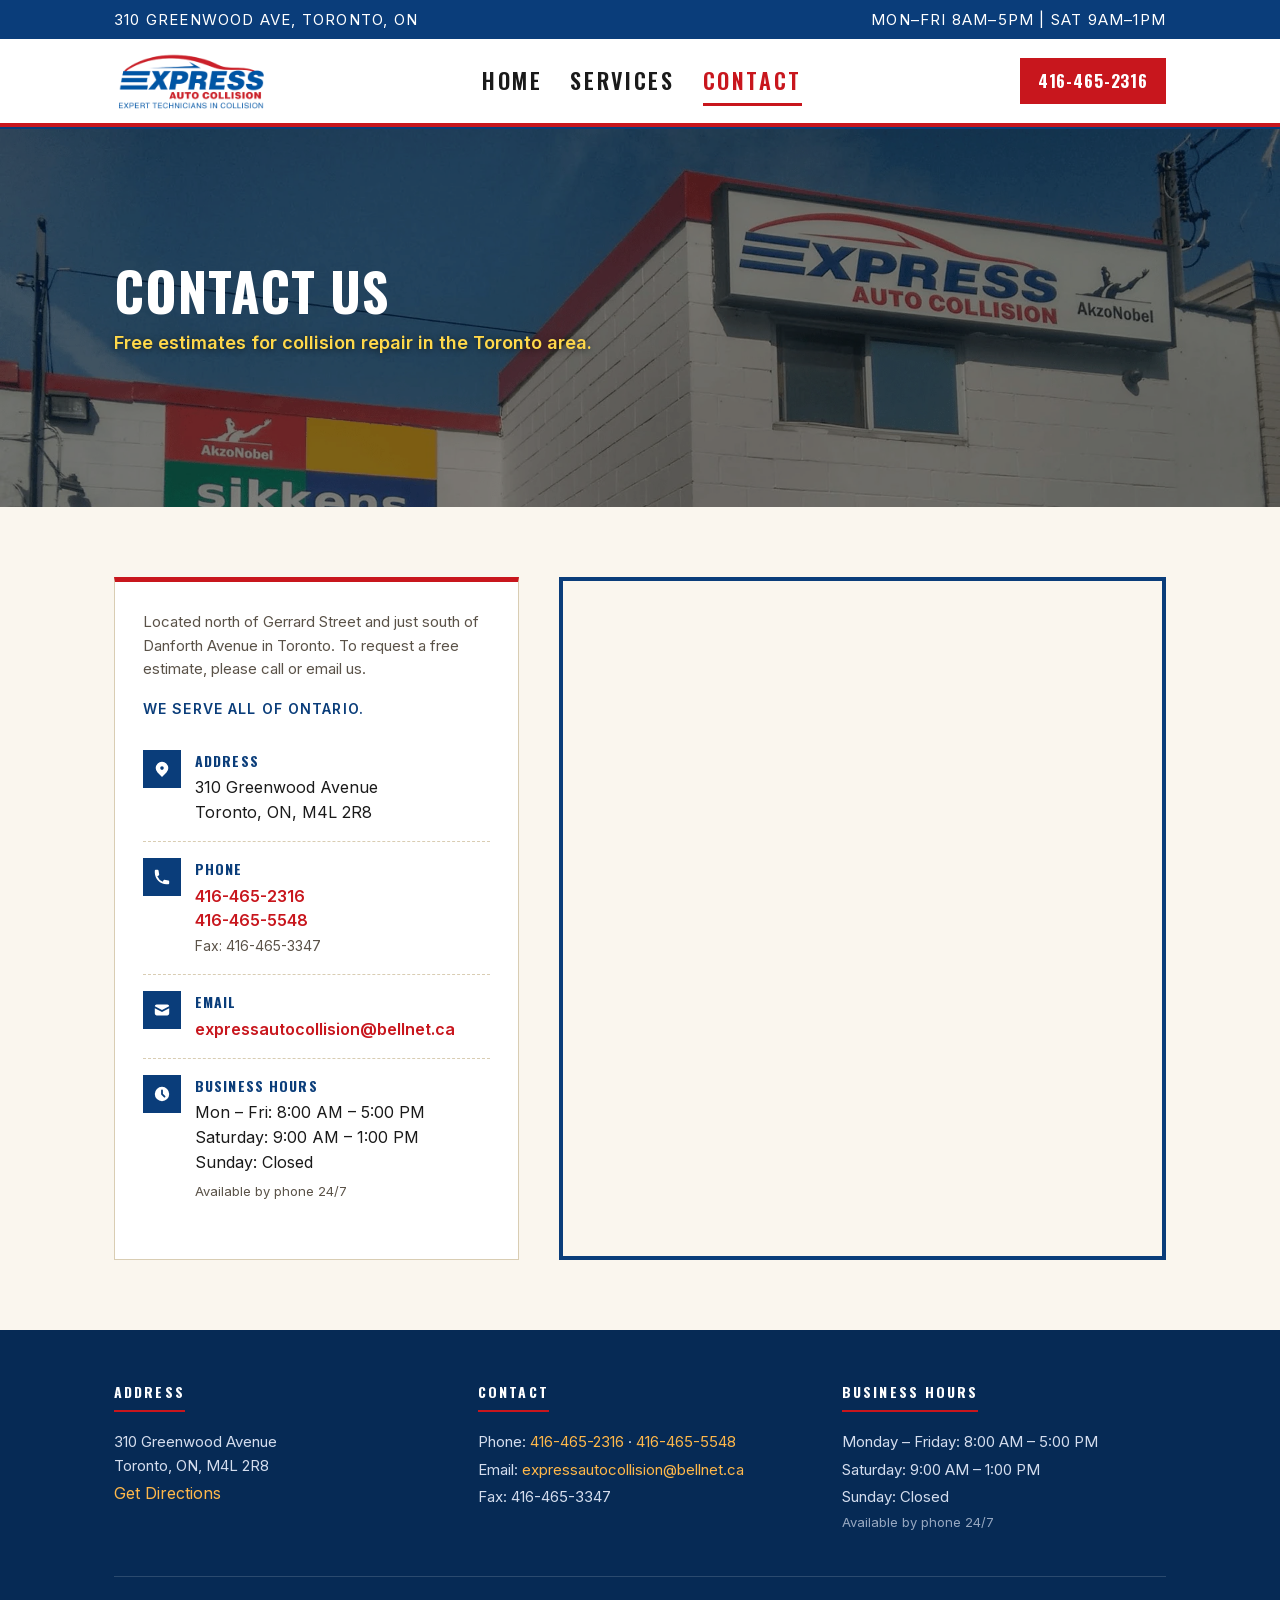
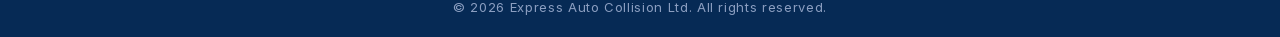
==== commit 2c417f24: "Create CNAME Delete CNAME  Create CNAME  Update index.html  Update to webps" ====
--- a/contact.html
+++ b/contact.html
@@ -16,7 +16,7 @@
   <meta property="og:url" content="https://www.expressautocollision.ca/contact.html">
   <meta property="og:title" content="Contact Us — Express Auto Collision">
   <meta property="og:description" content="Located at 310 Greenwood Avenue, Toronto. Call 416-465-2316.">
-  <meta property="og:image" content="https://www.expressautocollision.ca/assets/images/outside.png">
+  <meta property="og:image" content="https://www.expressautocollision.ca/assets/images/outside.jpg">
 </head>
 <body>
 
@@ -49,7 +49,7 @@
   </header>
 
   <section class="page-banner">
-    <img class="page-banner-img" src="assets/images/outside.png" alt="Express Auto Collision storefront">
+    <img class="page-banner-img" src="assets/images/outside.webp" alt="Express Auto Collision storefront">
     <div class="page-banner-overlay">
       <div class="hero-content">
         <h1>Contact Us</h1>
--- a/styles.css
+++ b/styles.css
@@ -248,7 +248,7 @@
 .cta-banner {
   background:
     linear-gradient(rgba(200,22,29,0.92), rgba(200,22,29,0.92)),
-    url('assets/images/rolls-royce.png') center/cover;
+    url('assets/images/rolls-royce.webp') center/cover;
   color: #fff;
   padding: 70px 0;
   text-align: center;
